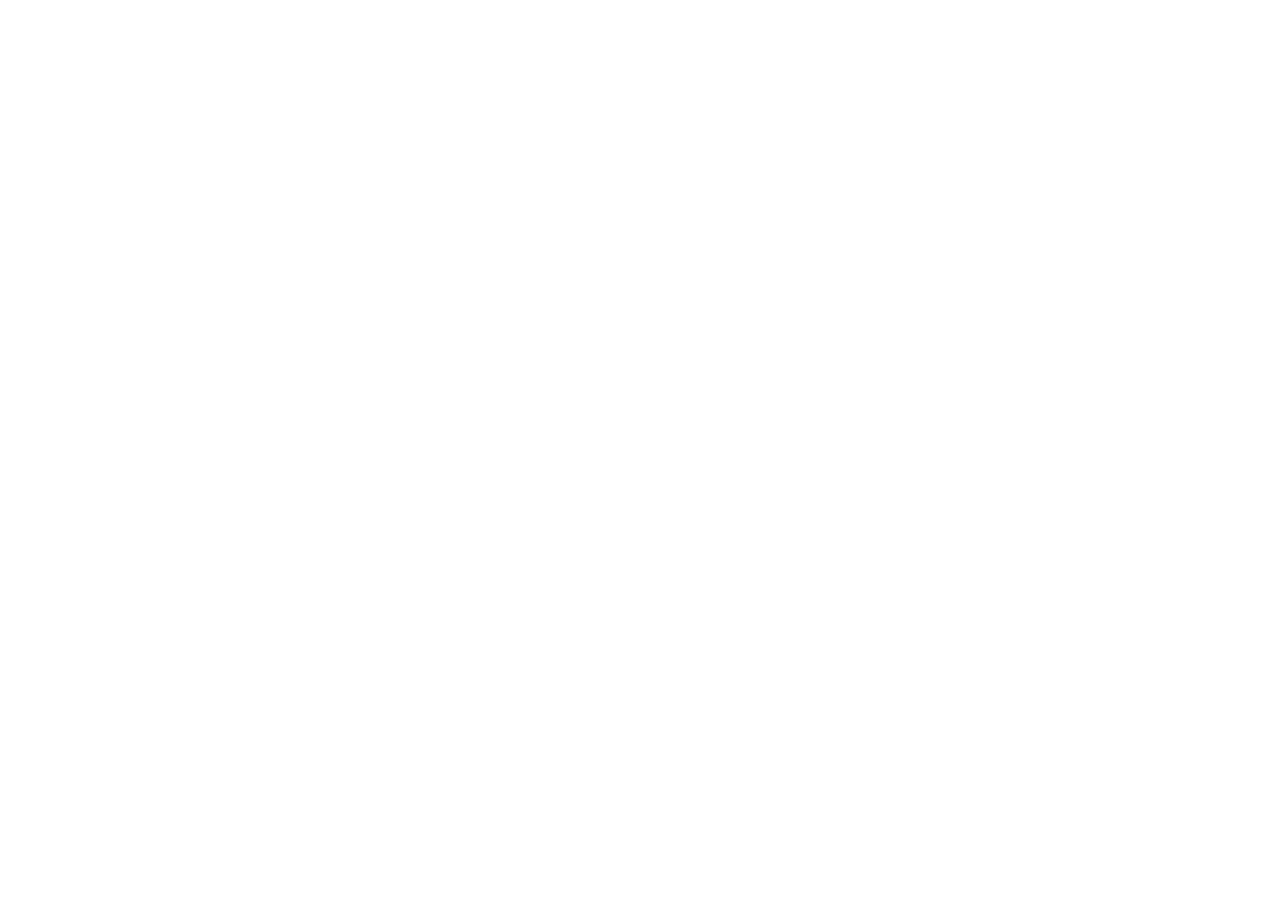
==== about.html @ 70469a7b "created the file structure" ====
<!DOCTYPE html>
<html lang="en">
  <head>
    <meta charset="UTF-8" />
    <meta name="viewport" content="width=device-width, initial-scale=1.0" />
    <title>Lerato Links🦄</title>

    <script
      src="https://cdn.jsdelivr.net/npm/bootstrap@5.3.0/dist/js/bootstrap.bundle.min.js"
      integrity="sha384-geWF76RCwLtnZ8qwWowPQNguL3RmwHVBC9FhGdlKrxdiJJigb/j/68SIy3Te4Bkz"
      crossorigin="anonymous"
    ></script>
    <link rel="stylesheet" href="css/style.css" />
  </head>
  <body></body>
</html>
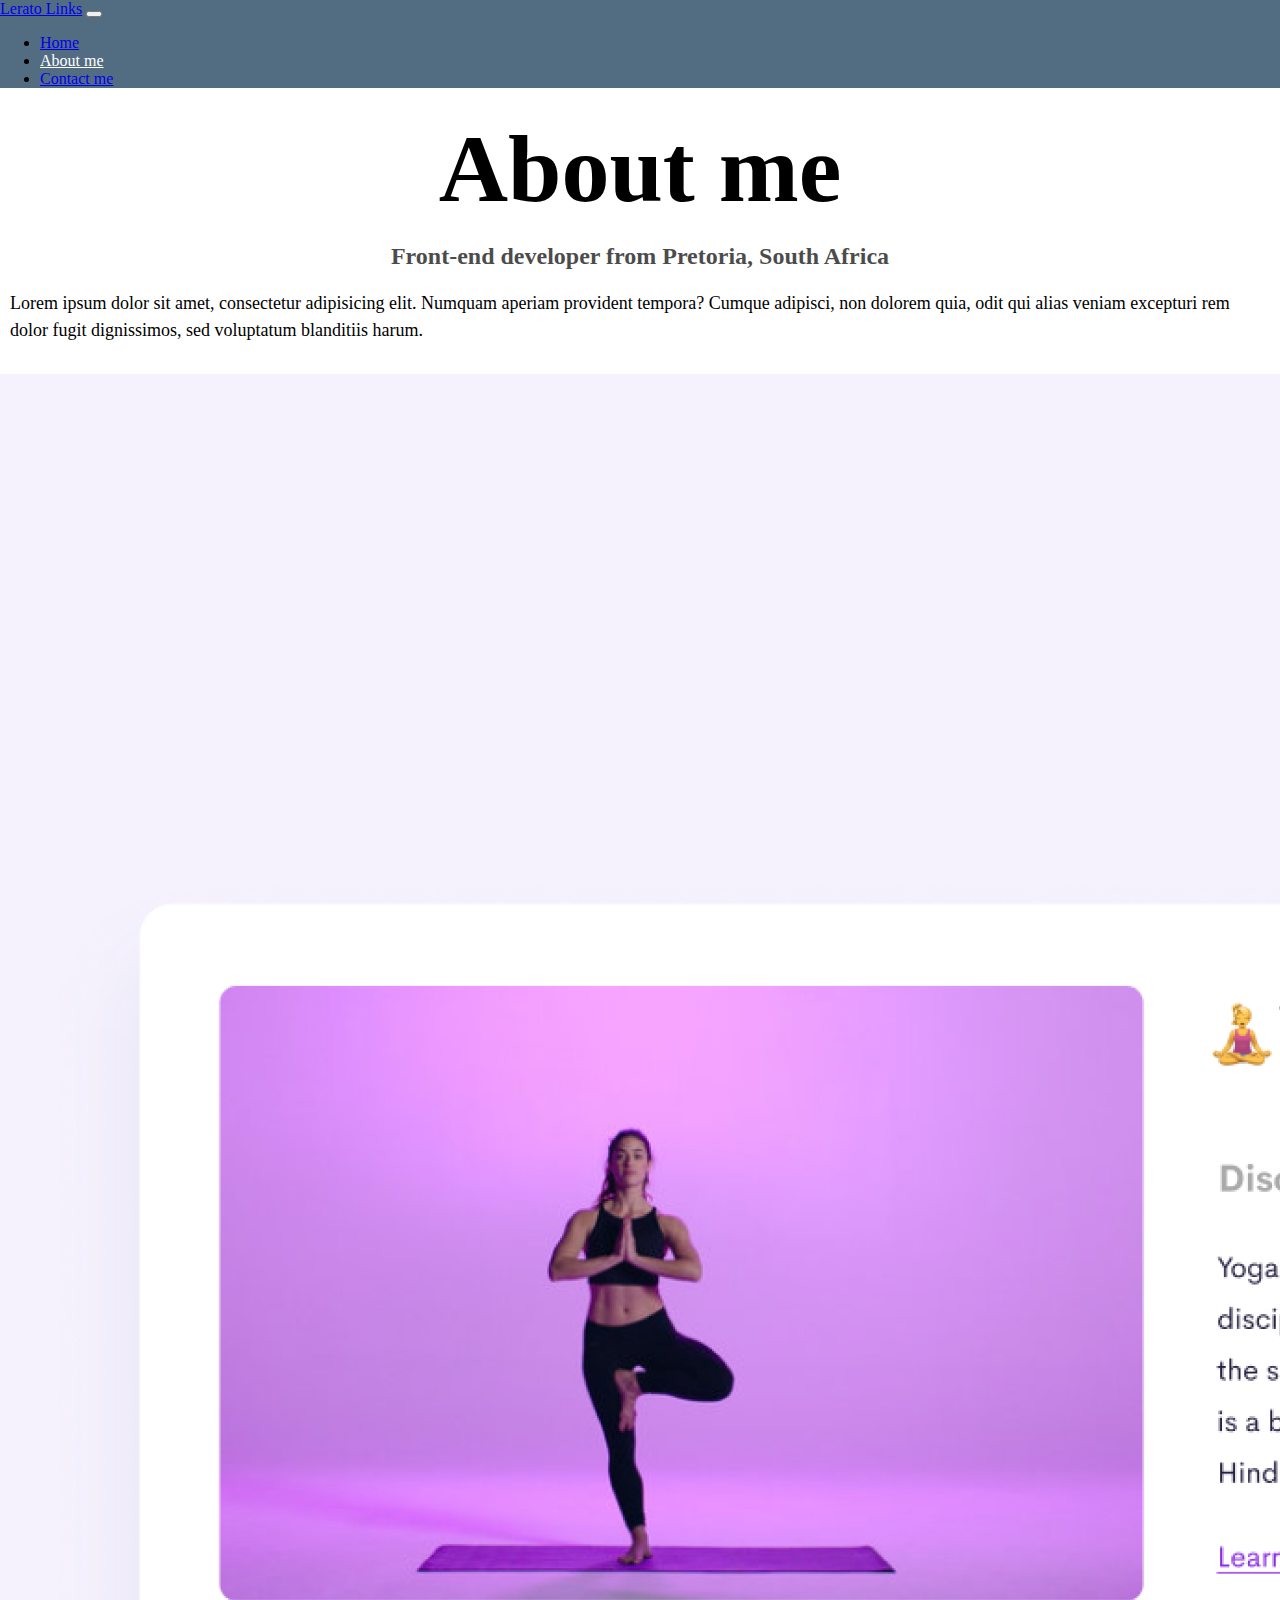
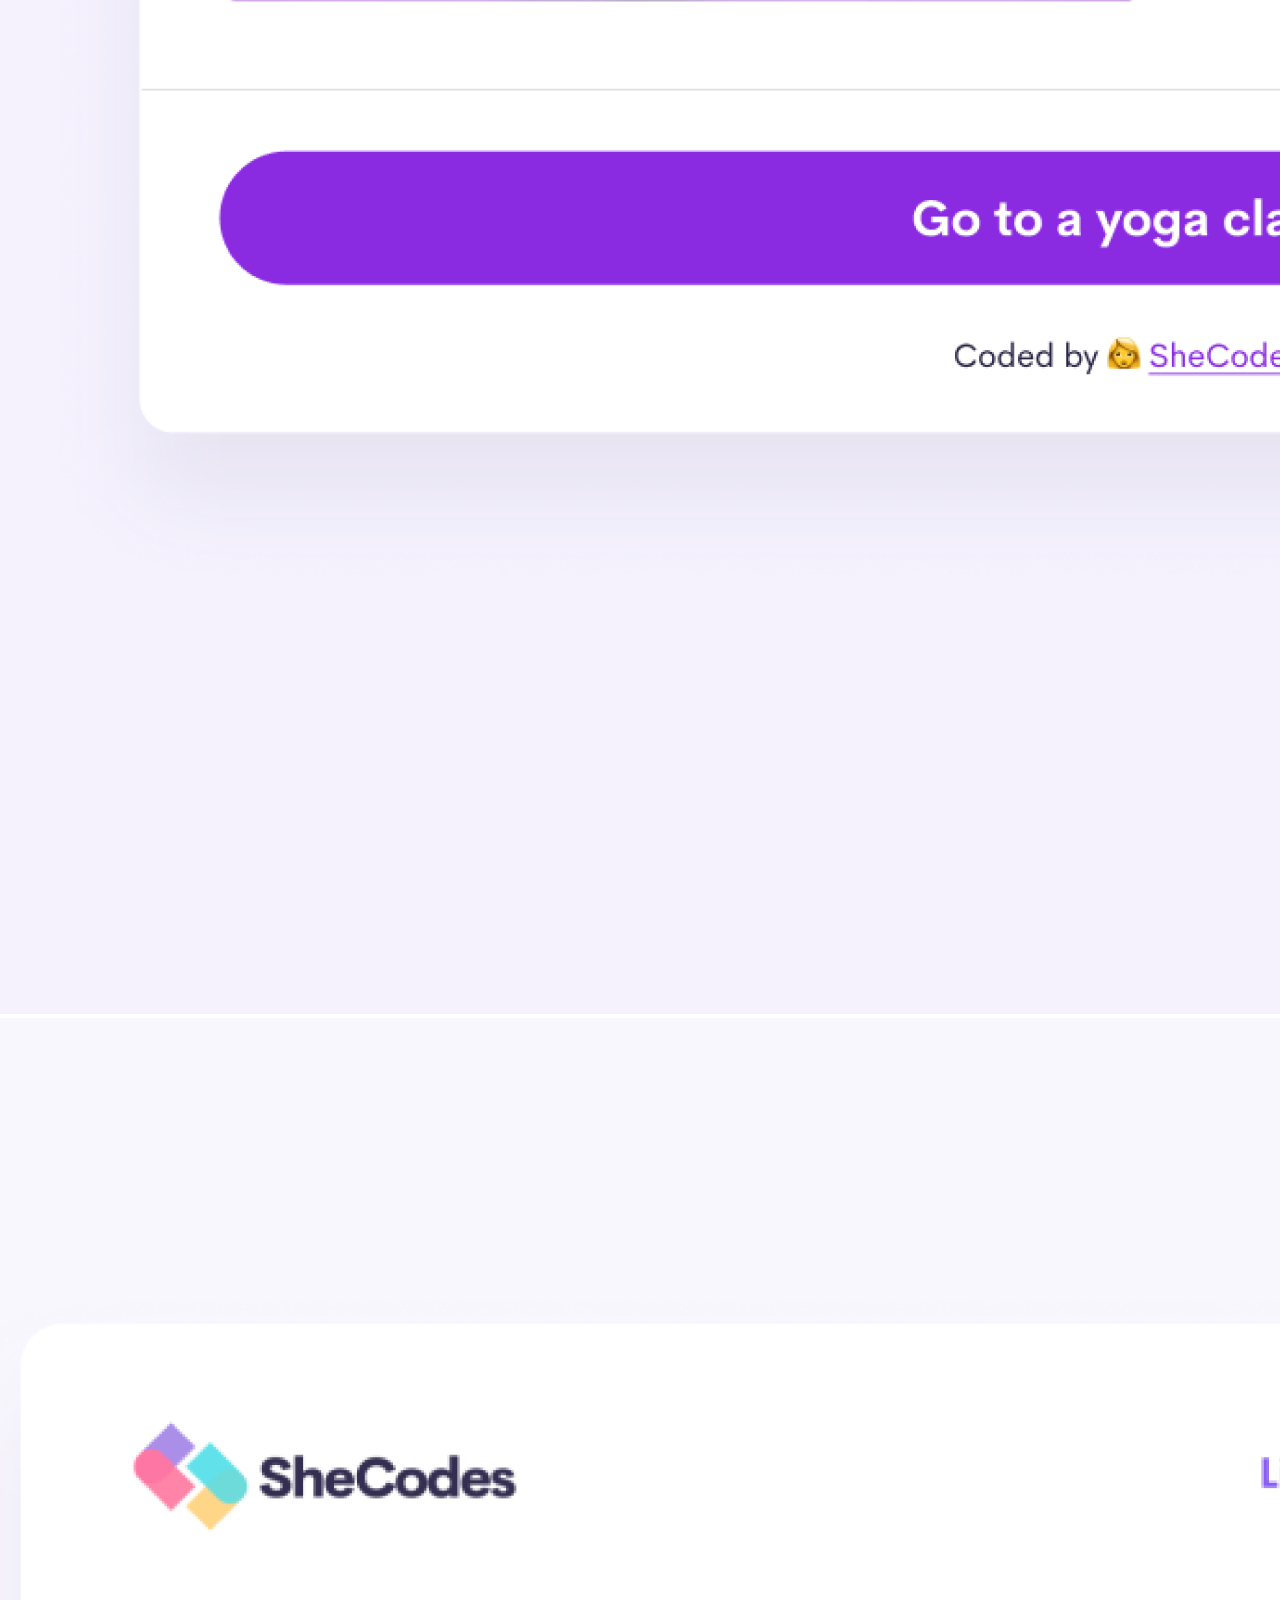
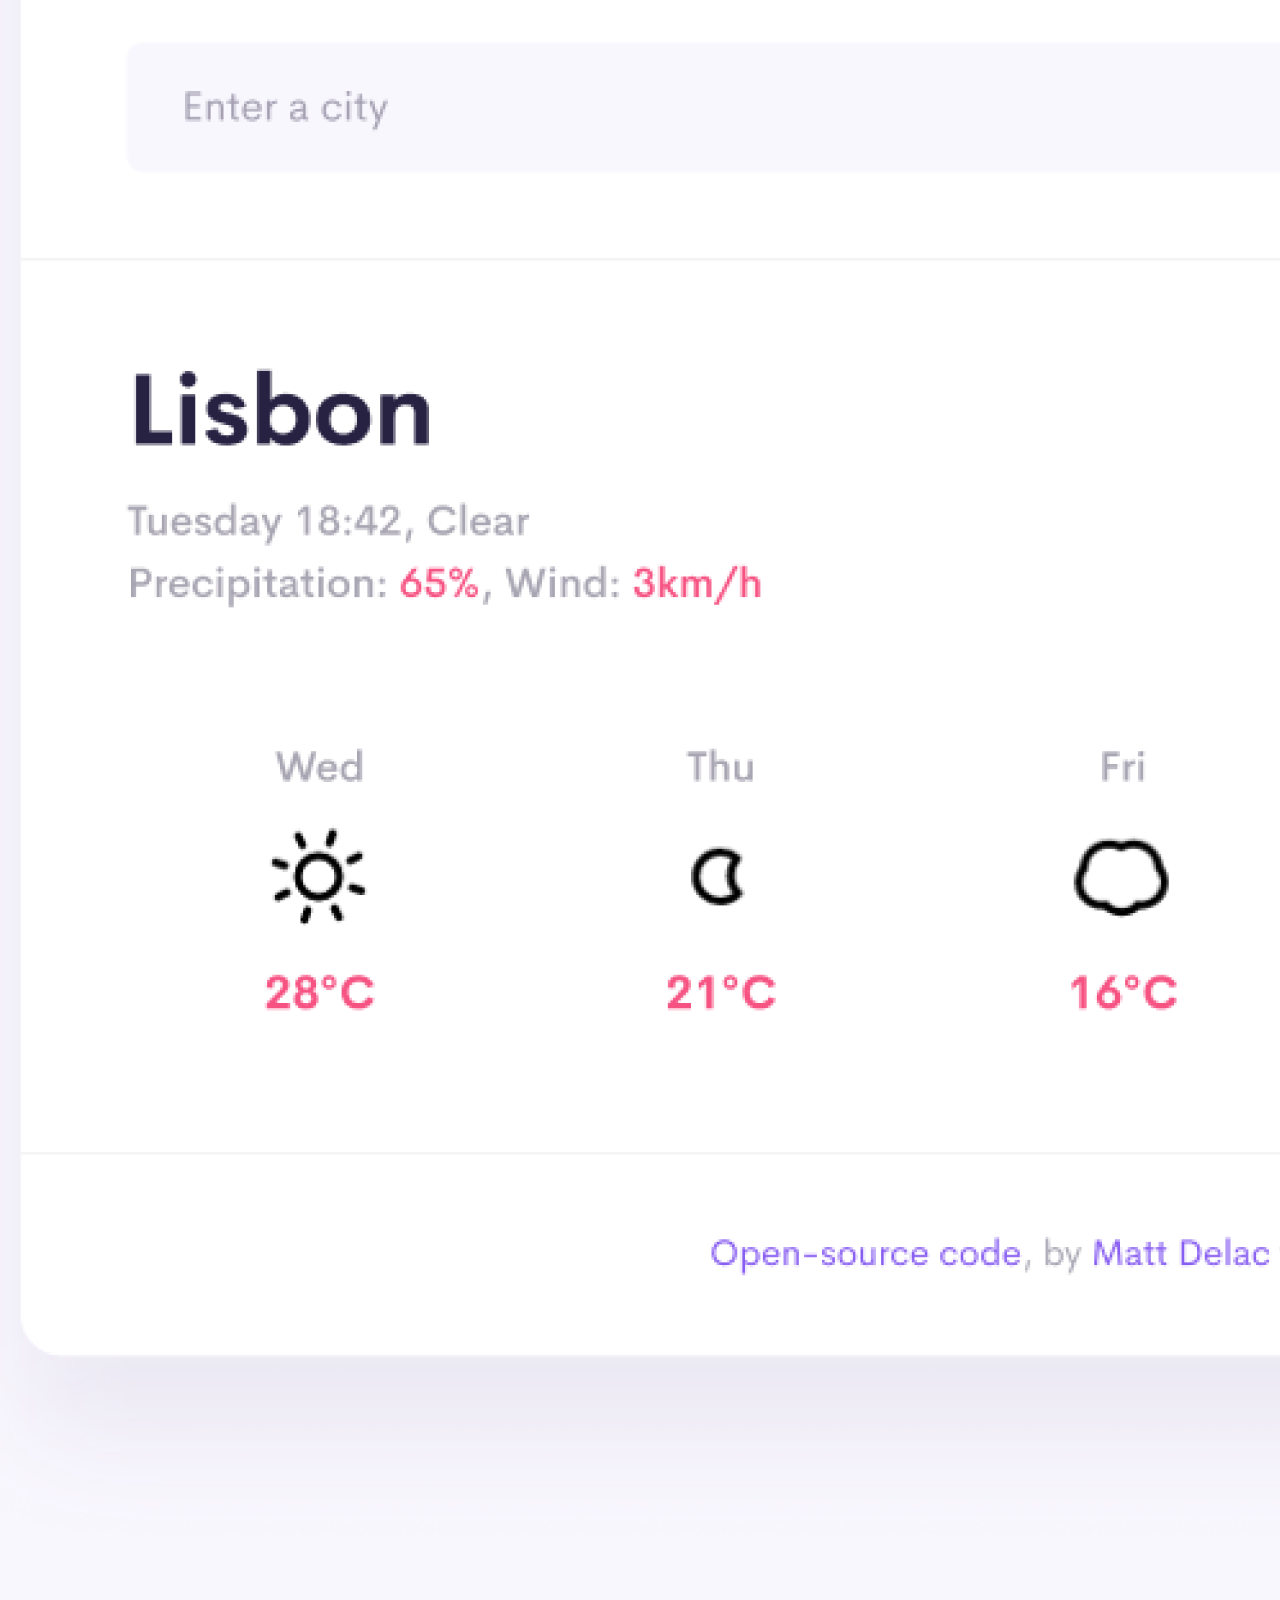
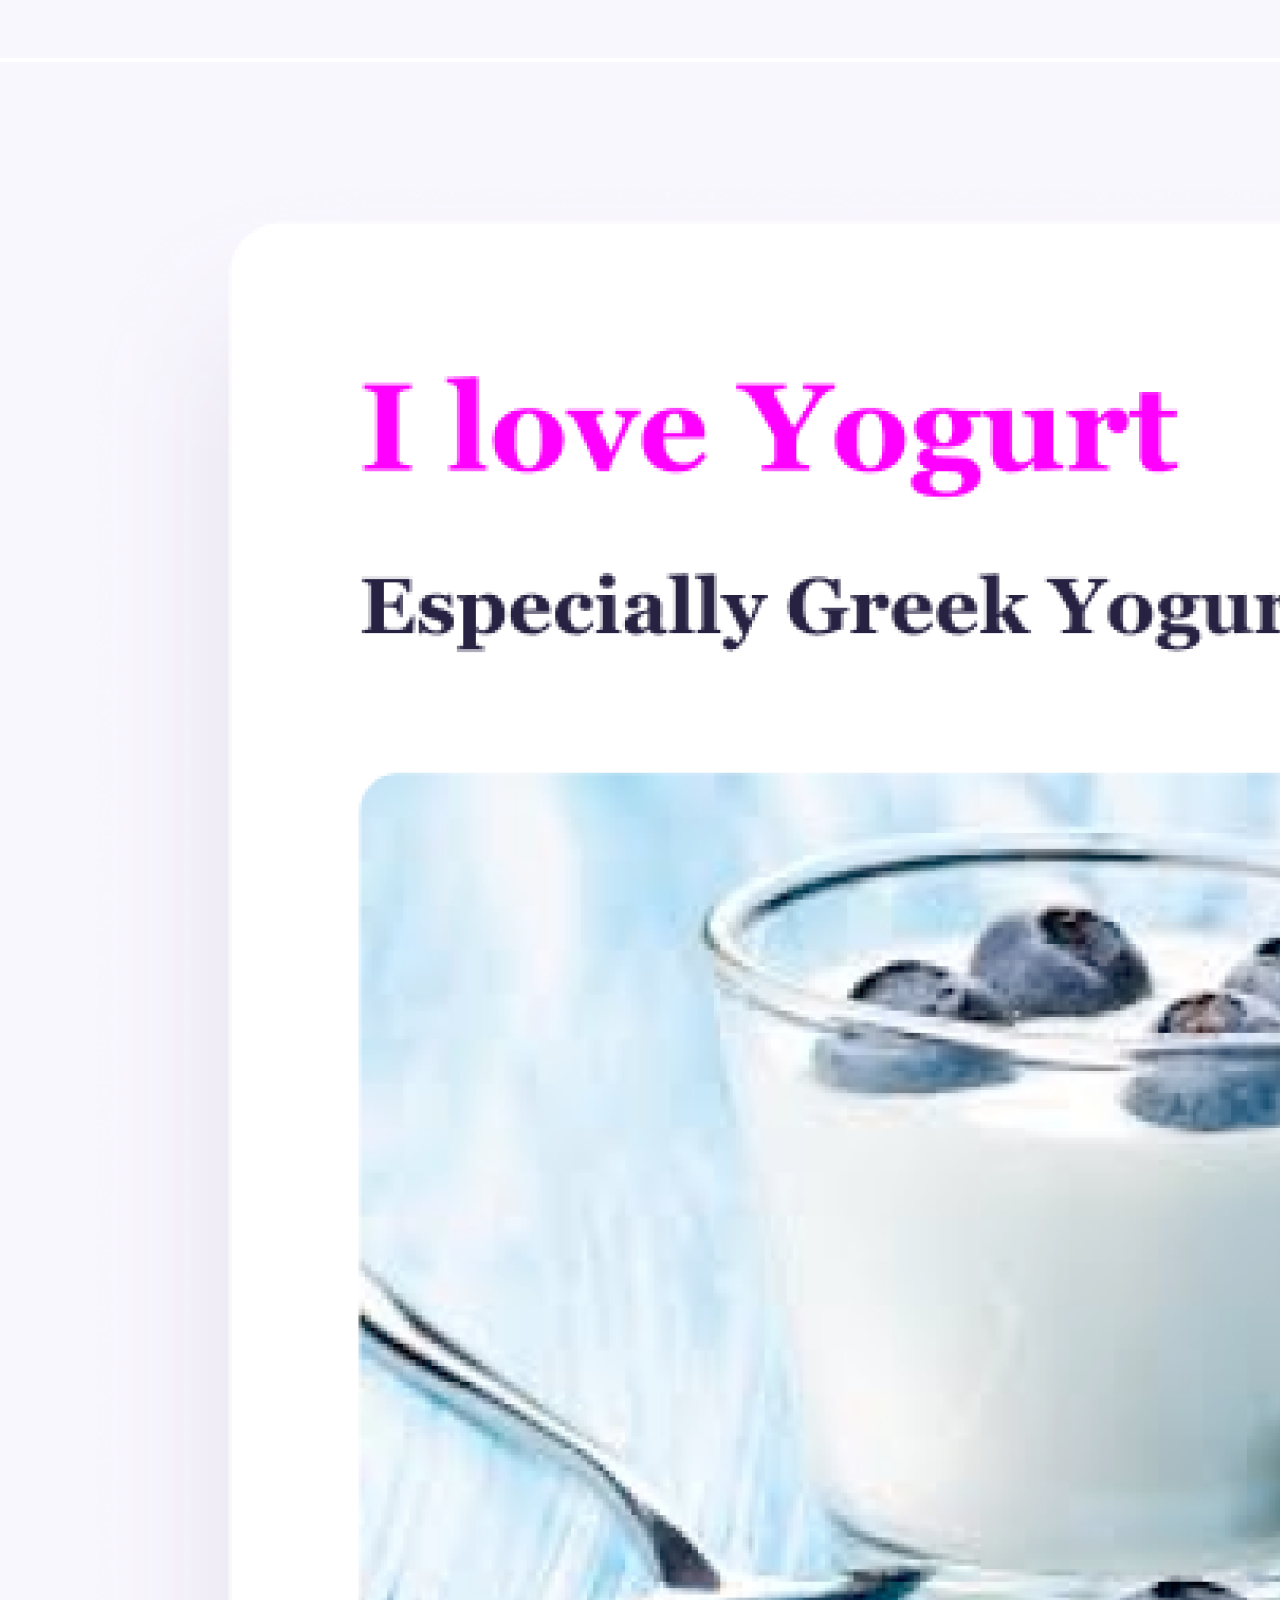
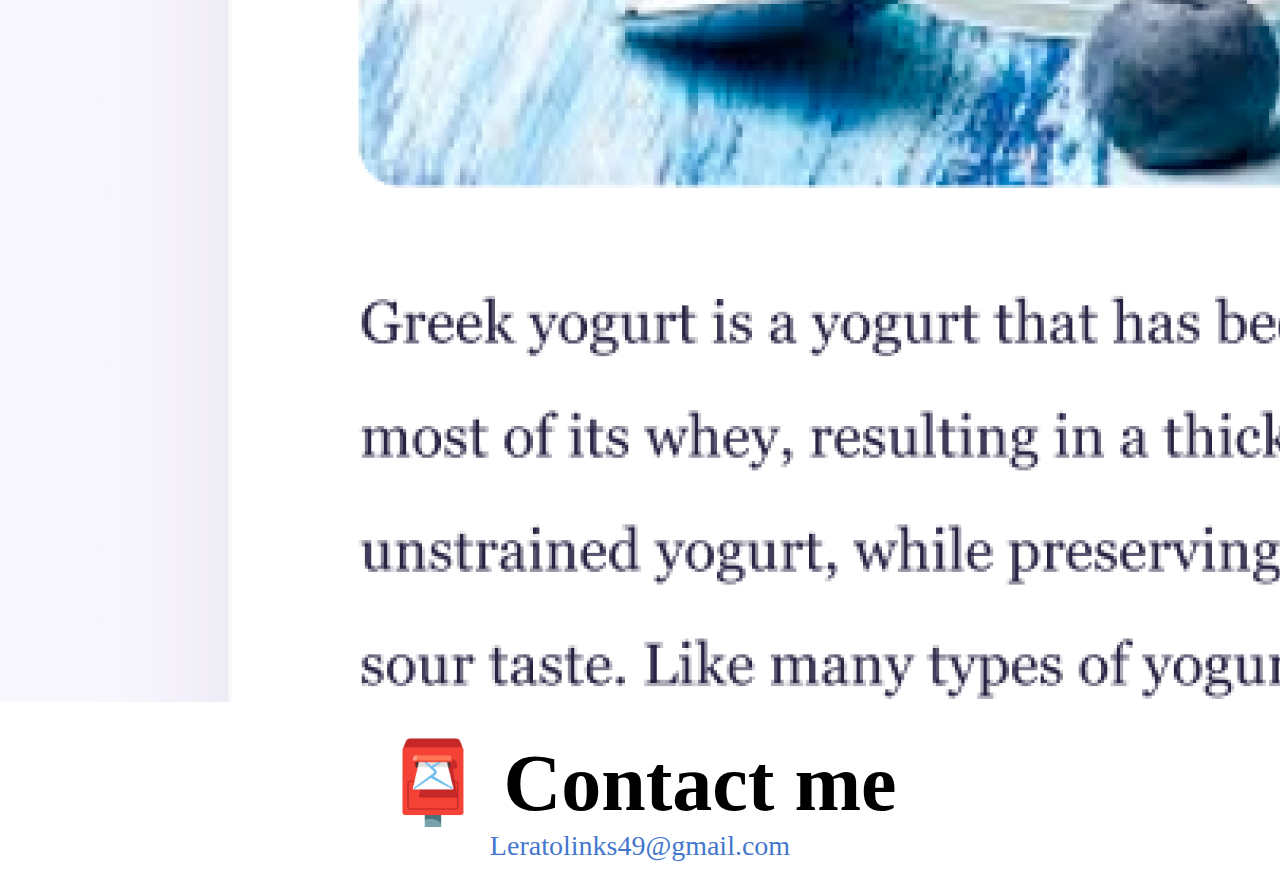
==== commit 8b60b75c: "entered the required info" ====
--- a/about.html
+++ b/about.html
@@ -5,12 +5,85 @@
     <meta name="viewport" content="width=device-width, initial-scale=1.0" />
     <title>Lerato Links🦄</title>
 
-    <script
-      src="https://cdn.jsdelivr.net/npm/bootstrap@5.3.0/dist/js/bootstrap.bundle.min.js"
-      integrity="sha384-geWF76RCwLtnZ8qwWowPQNguL3RmwHVBC9FhGdlKrxdiJJigb/j/68SIy3Te4Bkz"
+    <link
+      href="https://cdn.jsdelivr.net/npm/bootstrap@5.3.1/dist/css/bootstrap.min.css"
+      rel="stylesheet"
+      integrity="sha384-4bw+/aepP/YC94hEpVNVgiZdgIC5+VKNBQNGCHeKRQN+PtmoHDEXuppvnDJzQIu9"
       crossorigin="anonymous"
-    ></script>
-    <link rel="stylesheet" href="css/style.css" />
+    />
+    <link rel="stylesheet" href="css/about.css" />
   </head>
-  <body></body>
+  <body>
+    <nav class="navbar navbar-expand-lg bg-brown sticky-top">
+      <div class="container-fluid">
+        <a class="navbar-brand" href="index.html">Lerato Links</a>
+        <button
+          class="navbar-toggler"
+          type="button"
+          data-bs-toggle="collapse"
+          data-bs-target="#navbarNav"
+          aria-controls="navbarNav"
+          aria-expanded="false"
+          aria-label="Toggle navigation"
+        >
+          <span class="navbar-toggler-icon"></span>
+        </button>
+        <div class="collapse navbar-collapse" id="navbarNav">
+          <ul class="navbar-nav">
+            <li class="nav-item">
+              <a class="nav-link" aria-current="page" href="index.html">Home</a>
+            </li>
+            <li class="nav-item">
+              <a class="nav-link active" href="about.html">About me</a>
+            </li>
+            <li class="nav-item">
+              <a class="nav-link" href="about.html#contact">Contact me</a>
+            </li>
+          </ul>
+        </div>
+      </div>
+    </nav>
+
+    <h1>About me</h1>
+    <h3>Front-end developer from Pretoria, South Africa</h3>
+    <div class="about-paragraphs text-center">
+      <p>
+        Lorem ipsum dolor sit amet, consectetur adipisicing elit. Numquam
+        aperiam provident tempora? Cumque adipisci, non dolorem quia, odit qui
+        alias veniam excepturi rem dolor fugit dignissimos, sed voluptatum
+        blanditiis harum.
+      </p>
+    </div>
+    <div class="container">
+      <div class="row">
+        <div class="col-md-4">
+          <img
+            src="img/yoga.png"
+            class="img-fluid rounded shadow p-2 border"
+            alt=""
+          />
+        </div>
+        <div class="col-md-4">
+          <img
+            src="img/weather.png"
+            class="img-fluid rounded shadow p-2 border"
+            alt=""
+          />
+        </div>
+        <div class="col-md-4">
+          <img
+            src="img/yogurt.png"
+            class="img-fluid rounded shadow p-2 border"
+            alt=""
+          />
+        </div>
+      </div>
+    </div>
+    <div class="contact mt-5" id="contact">
+      <h2>📮 Contact me</h2>
+      <a href="mailto:leratolinks49@gmail.com" class="email-link link">
+        Leratolinks49@gmail.com
+      </a>
+    </div>
+  </body>
 </html>
--- a/css/about.css
+++ b/css/about.css
@@ -0,0 +1,65 @@
+:root {
+  --primary-color: #27374d;
+  --secondary-color: #ffffff;
+  --email-link-color: #4477ce;
+  --box-shadow: 0 5px 10px rgba(0, 0, 0, 0.3);
+  --font: "Playfair Display", serif;
+}
+
+body {
+  margin: 0 auto;
+  font-family: var(--font);
+}
+.nav-link:hover {
+  color: var(--secondary-color);
+}
+.bg-brown {
+  background-color: #526d82;
+}
+.navbar-nav .nav-item .active {
+  color: var(--secondary-color);
+}
+h1,
+h2,
+h3 {
+  text-align: center;
+  margin: 0;
+}
+
+h1 {
+  font-size: 96px;
+  margin-top: 25px;
+  margin-bottom: 19px;
+}
+#contact h2 {
+  font-size: 80px;
+  margin-top: 30px;
+}
+h3 {
+  font-size: 24px;
+  opacity: 0.7;
+  margin-bottom: 20px;
+}
+p {
+  margin: 10px;
+  font-size: 18px;
+  line-height: 1.5;
+  margin-bottom: 30px;
+}
+.contact a {
+  display: block;
+  text-align: center;
+  color: var(--email-link-color);
+  margin-bottom: 20px;
+}
+.contact a {
+  text-decoration: none;
+  font-size: 28px;
+}
+.contact a:hover {
+  text-decoration: underline;
+}
+
+.about-paragraph {
+  margin: 30px;
+}
